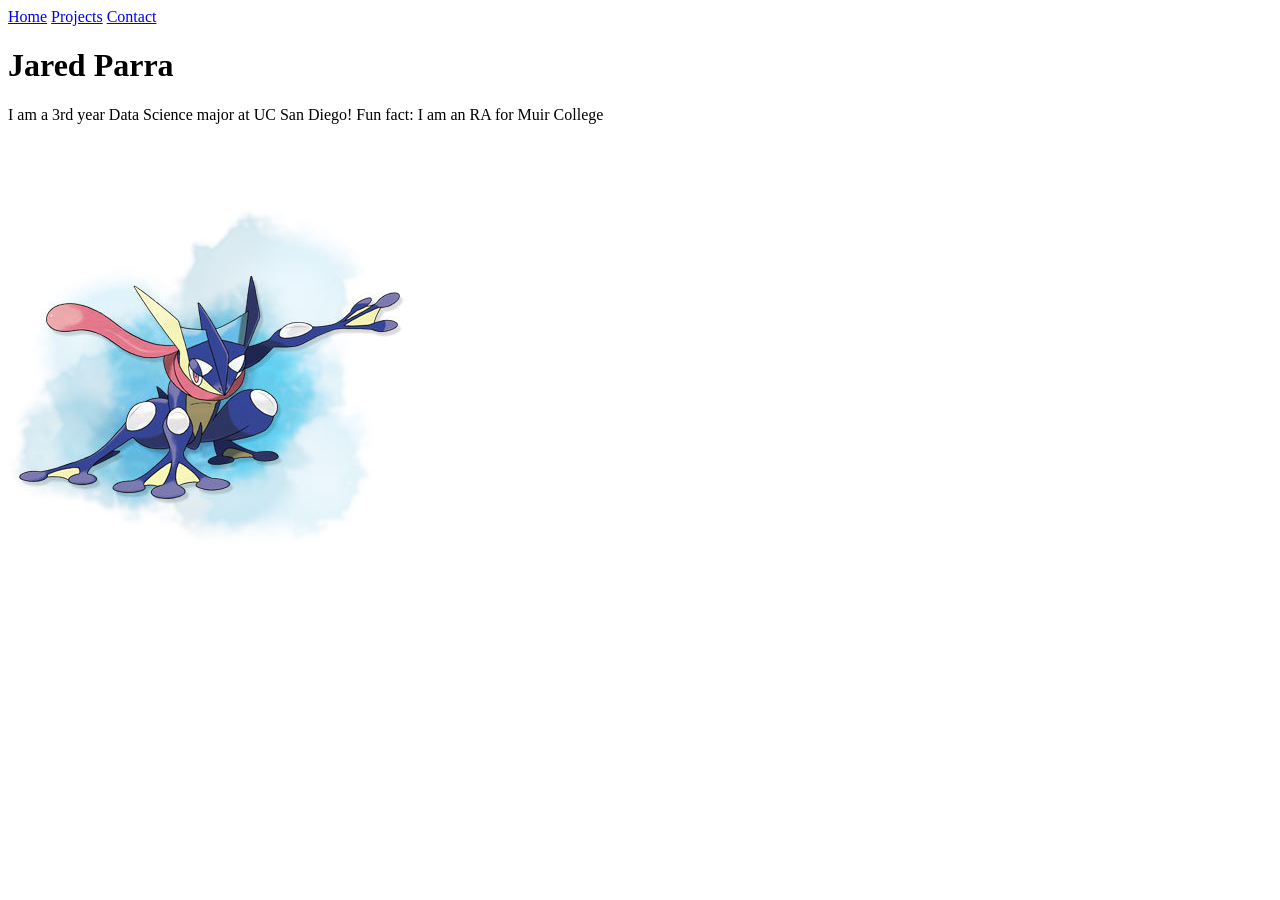
==== index.html @ f916d0a4 "fixed the linking" ====
<!DOCTYPE html>
<html lang="en">
<nav>
    <a href="/index.html">Home</a>
    <a href="/projects/index.html">Projects</a>
    <a href="/contact/index.html">Contact</a>
</nav>
<head>
    <meta charset="UTF-8">
    <link rel="stylesheet" href="style.css" />
    <meta name="viewport" content="width=device-width, initial-scale=1.0">
    <title>Jared Parra Personal site and portfolio</title>
    <h1>Jared Parra</h1>
    <p>I am a 3rd year Data Science major at UC San Diego! Fun fact: I am an RA for Muir College</p>
</head>
<body>
    <img src= "images/greninja.jpg"alt="This is a photo of my favorite pokemon Greninja. It is a Water and Dark type and is a starter pokemon from the Kalos region.">
</body>
</html>
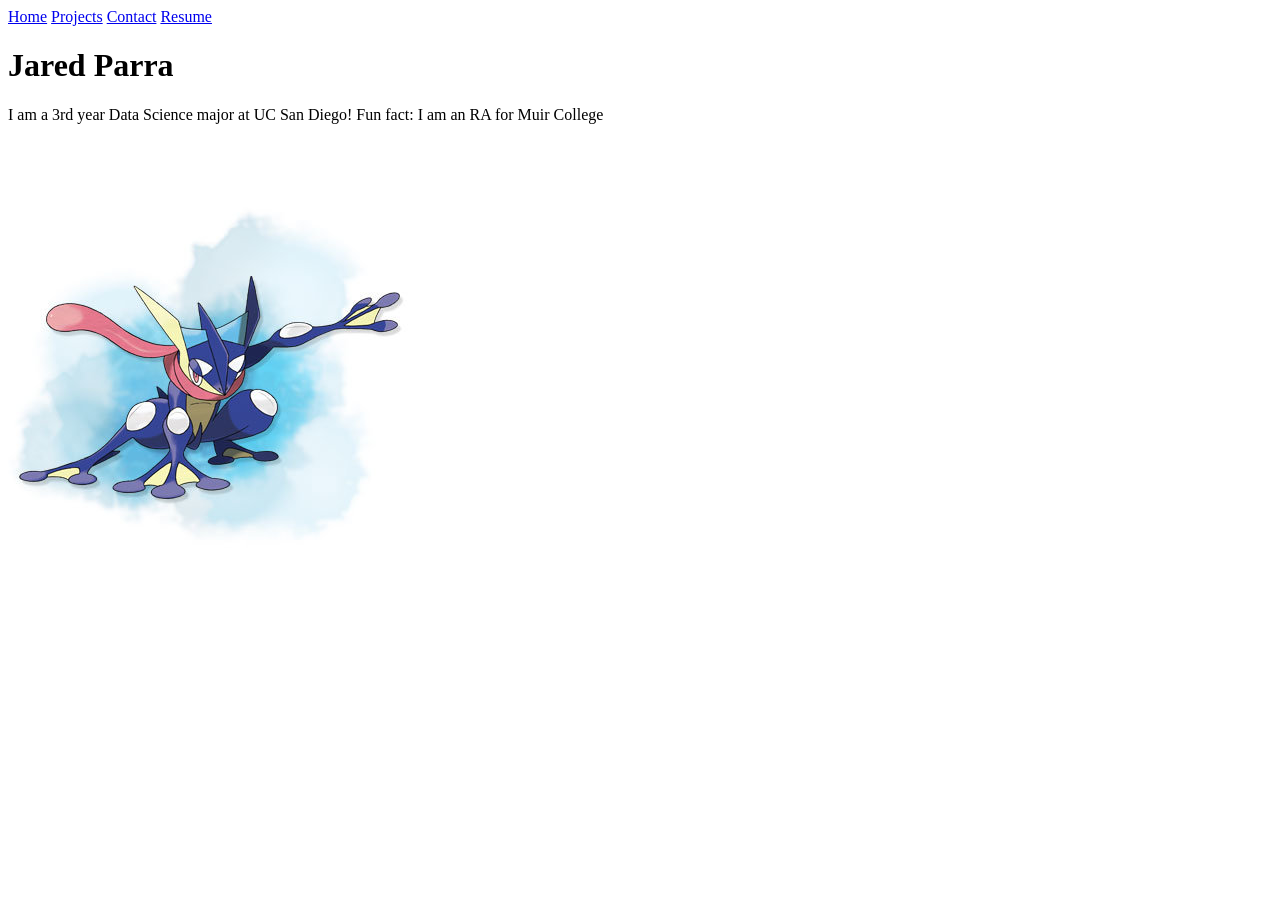
==== commit 681e6337: "added resume page" ====
--- a/index.html
+++ b/index.html
@@ -1,9 +1,10 @@
 <!DOCTYPE html>
 <html lang="en">
 <nav>
-    <a href="/index.html">Home</a>
-    <a href="/projects/index.html">Projects</a>
-    <a href="/contact/index.html">Contact</a>
+    <a href="index.html">Home</a>
+    <a href="projects/index.html">Projects</a>
+    <a href="contact/index.html">Contact</a>
+    <a href="resume/index.html">Resume</a>
 </nav>
 <head>
     <meta charset="UTF-8">
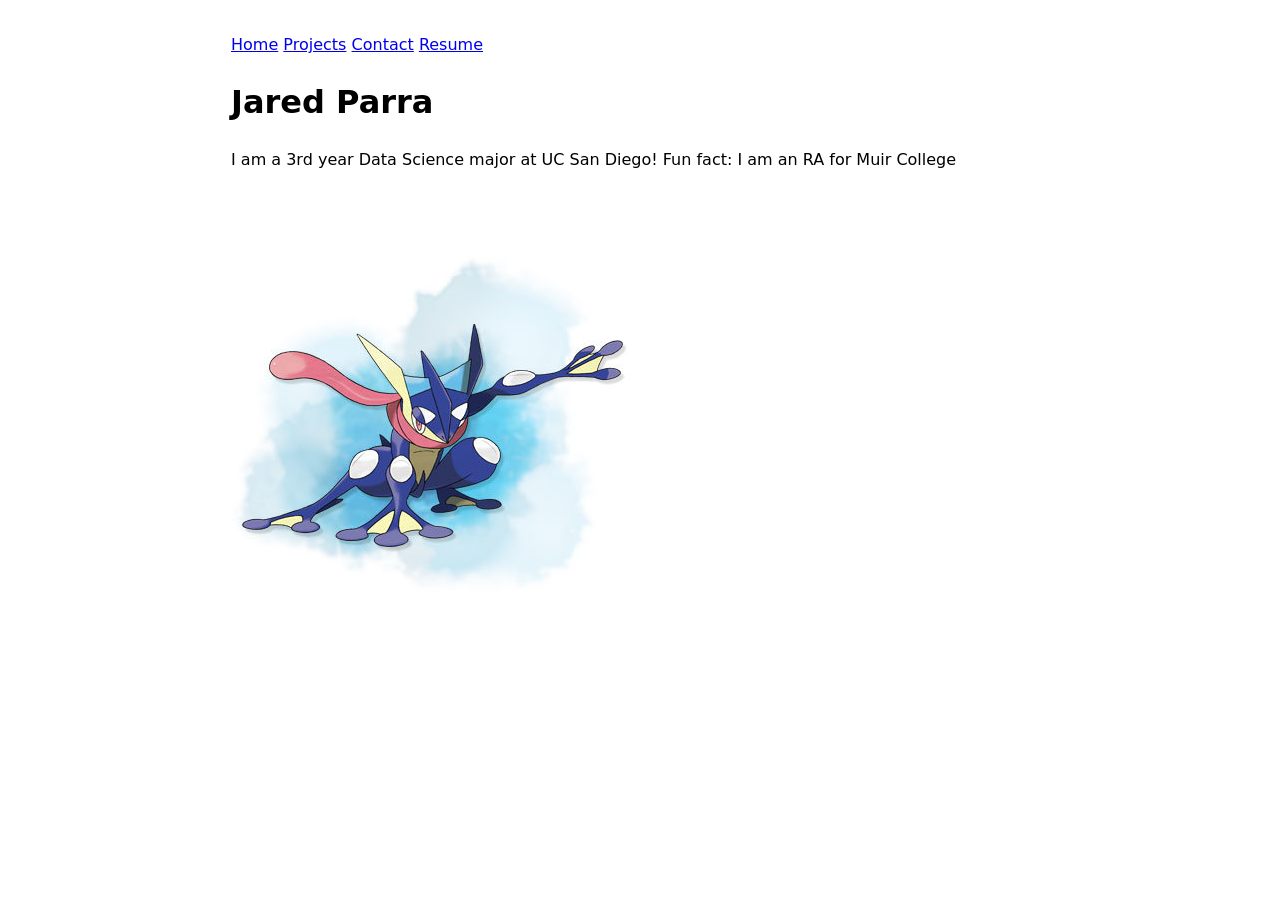
==== commit 2fdf1b2e: "fixed html" ====
--- a/index.html
+++ b/index.html
@@ -1,20 +1,22 @@
 <!DOCTYPE html>
 <html lang="en">
-<nav>
-    <a href="index.html">Home</a>
-    <a href="projects/index.html">Projects</a>
-    <a href="contact/index.html">Contact</a>
-    <a href="resume/index.html">Resume</a>
-</nav>
 <head>
     <meta charset="UTF-8">
-    <link rel="stylesheet" href="style.css" />
     <meta name="viewport" content="width=device-width, initial-scale=1.0">
     <title>Jared Parra Personal site and portfolio</title>
+    <link rel="stylesheet" href="style.css">
+</head>
+<body>
+    <nav>
+        <a href="index.html">Home</a>
+        <a href="projects/index.html">Projects</a>
+        <a href="contact/index.html">Contact</a>
+        <a href="resume/index.html">Resume</a>
+    </nav>
+
     <h1>Jared Parra</h1>
     <p>I am a 3rd year Data Science major at UC San Diego! Fun fact: I am an RA for Muir College</p>
-</head>
-<body>
-    <img src= "images/greninja.jpg"alt="This is a photo of my favorite pokemon Greninja. It is a Water and Dark type and is a starter pokemon from the Kalos region.">
+
+    <img src="images/greninja.jpg" alt="This is a photo of my favorite pokemon Greninja. It is a Water and Dark type and is a starter pokemon from the Kalos region.">
 </body>
 </html>
--- a/style.css
+++ b/style.css
@@ -0,0 +1,9 @@
+body {
+  /* Set line height to 1.5 times the font size
+	   and use the OS’s UI font as the website font
+	 */
+  font: 100%/1.5 system-ui;
+  max-width: 100ch;
+  margin-inline: max(1em, (100% - 100ch) / 2);
+  padding: 25px 50px 75px 100px;
+}
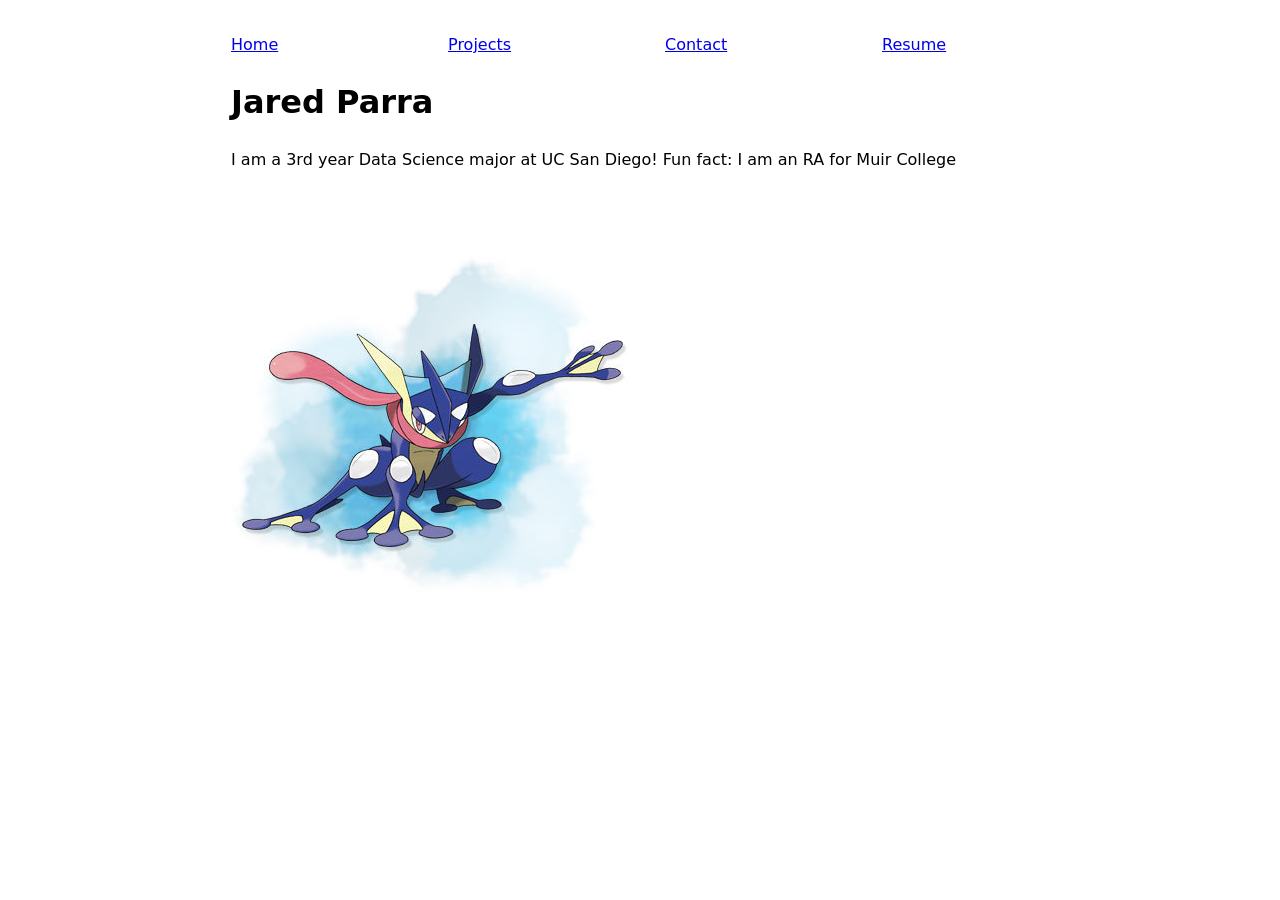
==== commit 83768fa4: "updated some bugs with html" ====
--- a/index.html
+++ b/index.html
@@ -8,7 +8,7 @@
 </head>
 <body>
     <nav>
-        <a href="index.html">Home</a>
+        <a href="index.html" class="current">Home</a>
         <a href="projects/index.html">Projects</a>
         <a href="contact/index.html">Contact</a>
         <a href="resume/index.html">Resume</a>
--- a/style.css
+++ b/style.css
@@ -6,4 +6,11 @@
   max-width: 100ch;
   margin-inline: max(1em, (100% - 100ch) / 2);
   padding: 25px 50px 75px 100px;
+}
+nav {
+  display: flex;
+}
+
+nav a {
+  flex: 1;
 }
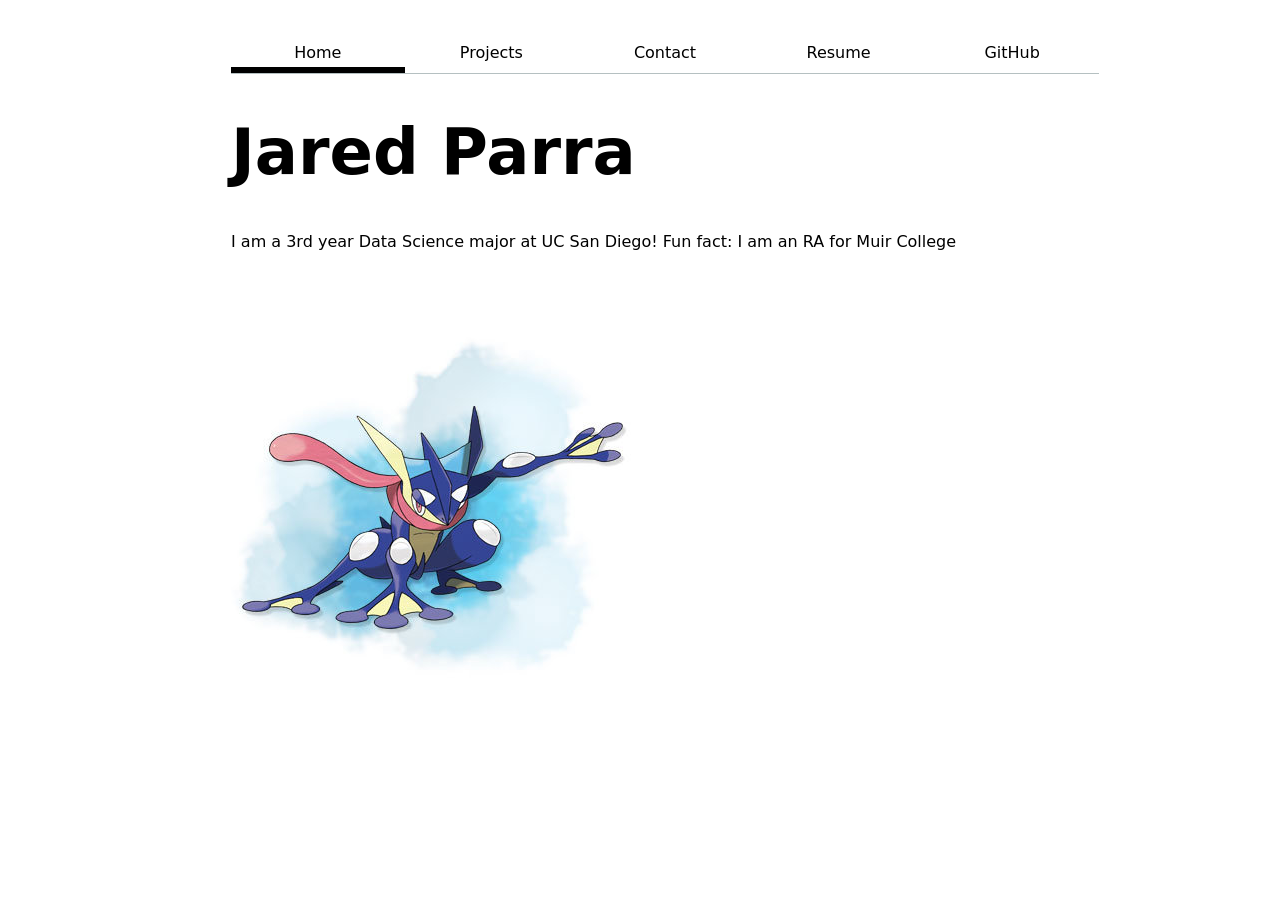
==== commit 186ff032: "Should be final" ====
--- a/index.html
+++ b/index.html
@@ -12,6 +12,7 @@
         <a href="projects/index.html">Projects</a>
         <a href="contact/index.html">Contact</a>
         <a href="resume/index.html">Resume</a>
+        <a href="https://github.com/jaredp05" target="_blank">GitHub</a>
     </nav>
 
     <h1>Jared Parra</h1>
--- a/style.css
+++ b/style.css
@@ -1,16 +1,140 @@
+:root {
+  --color-accent: oklch(65% 50% 0);
+}
+
+html {
+  accent-color: var(--color-accent);
+}
+
 body {
-  /* Set line height to 1.5 times the font size
-	   and use the OS’s UI font as the website font
-	 */
   font: 100%/1.5 system-ui;
   max-width: 100ch;
   margin-inline: max(1em, (100% - 100ch) / 2);
   padding: 25px 50px 75px 100px;
 }
+
 nav {
   display: flex;
+  border-bottom: 1px solid oklch(80% 3% 200);
+  margin-bottom: 2em;
 }
 
 nav a {
   flex: 1;
+  text-decoration: none;
+  color: inherit;
+  text-align: center;
+  padding: 0.5em;
+}
+
+nav a.current {
+  border-bottom: 0.4em solid black;
+  padding-bottom: 0.1em;
+}
+
+nav a:hover   {
+  border-bottom: 0.4em solid var(--color-accent);
+  padding-bottom: 0.1em;
+  background-color: oklch(from var(--color-accent) 95% 5% h)3
+}
+input,
+textarea,
+button {
+  font: inherit;
+}
+
+form {
+  display: grid;
+  grid-template-columns: auto 1fr;
+  gap: 1em;
+}
+
+label {
+  display: grid;
+  grid-template-columns: subgrid;
+  grid-column: 1 / -1;
+}
+
+button {
+  grid-column: 1 / -1;
+}
+
+.projects {
+    display: grid;
+    grid-template-columns: repeat(auto-fill, minmax(15em, 1fr));
+    gap: 1em;
+}
+
+.projects article {
+    display: grid;
+    grid-template-rows: subgrid;
+    grid-row: span 3;
+}
+.projects h2 {
+    margin: 0;
+}
+
+.projects img {
+    width: 100%;
+}
+
+h1 {
+  font-size: 400%;
+}
+
+h1, h2, h3, h4, h5, h6 {
+  line-height: 1.1;
+  text-wrap: balance;
+}
+.resume {
+  max-width: 75ch;
+  margin-inline: auto;
+}
+
+.resume h1 {
+  font-size: 3.5rem;
+  margin-bottom: 0.5em;
+}
+
+.resume h2 {
+  font-size: 1.5rem;
+  border-bottom: 2px solid oklch(80% 3% 200);
+  padding-bottom: 0.2em;
+  margin-top: 2rem;
+  margin-bottom: 1rem;
+}
+
+.resume h3 {
+  font-size: 1.1rem;
+  margin-bottom: 0.2em;
+}
+
+.resume p {
+  margin: 0.4em 0;
+}
+
+.resume ul {
+  margin-top: 0.5em;
+  padding-left: 1.5em;
+}
+
+.resume li {
+  margin-bottom: 0.4em;
+}
+
+.resume section {
+  margin-bottom: 2rem;
+}
+
+.resume article {
+  margin-bottom: 1.5rem;
+}
+
+.resume header p {
+  margin: 0;
+}
+
+.resume time {
+  color: #555;
+  font-style: italic;
 }
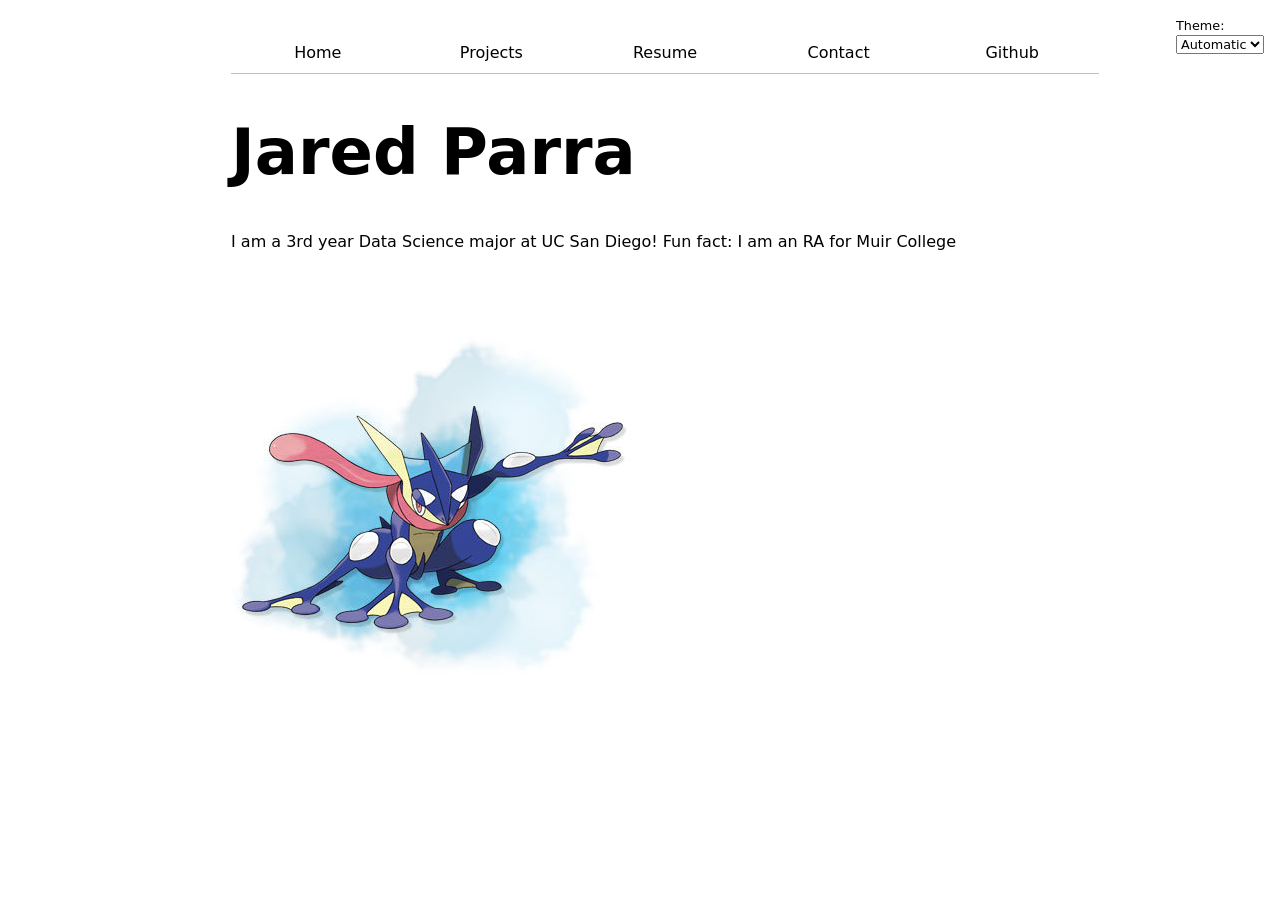
==== commit 656379ba: "added javascript" ====
--- a/index.html
+++ b/index.html
@@ -5,15 +5,11 @@
     <meta name="viewport" content="width=device-width, initial-scale=1.0">
     <title>Jared Parra Personal site and portfolio</title>
     <link rel="stylesheet" href="style.css">
+    <script type="module" src="global.js"></script>
+
 </head>
 <body>
-    <nav>
-        <a href="index.html" class="current">Home</a>
-        <a href="projects/index.html">Projects</a>
-        <a href="contact/index.html">Contact</a>
-        <a href="resume/index.html">Resume</a>
-        <a href="https://github.com/jaredp05" target="_blank">GitHub</a>
-    </nav>
+   
 
     <h1>Jared Parra</h1>
     <p>I am a 3rd year Data Science major at UC San Diego! Fun fact: I am an RA for Muir College</p>
--- a/style.css
+++ b/style.css
@@ -14,8 +14,9 @@
 }
 
 nav {
+  --border-color: oklch(50% 10% 200 / 40%);
   display: flex;
-  border-bottom: 1px solid oklch(80% 3% 200);
+  border-bottom: 1px solid var(--border-color);
   margin-bottom: 2em;
 }
 
@@ -28,18 +29,18 @@
 }
 
 nav a.current {
-  border-bottom: 0.4em solid black;
+  border-bottom: 0.4em solid currentColor;
   padding-bottom: 0.1em;
 }
 
 nav a:hover   {
   border-bottom: 0.4em solid var(--color-accent);
   padding-bottom: 0.1em;
-  background-color: oklch(from var(--color-accent) 95% 5% h)3
-}
+  background-color: color-mix(in oklch, var(--color-accent), canvas 85%);}
 input,
 textarea,
-button {
+button,
+select {
   font: inherit;
 }
 
@@ -98,7 +99,7 @@
 
 .resume h2 {
   font-size: 1.5rem;
-  border-bottom: 2px solid oklch(80% 3% 200);
+  border-bottom: 2px solid oklch(50% 10% 200 / 40%);
   padding-bottom: 0.2em;
   margin-top: 2rem;
   margin-bottom: 1rem;
@@ -137,4 +138,13 @@
 .resume time {
   color: #555;
   font-style: italic;
+}
+html {
+  color-scheme: light dark;
+}
+.color-scheme {
+  position: absolute;
+  top: 1rem;
+  right: 1rem;
+  font-size: 80%;
 }
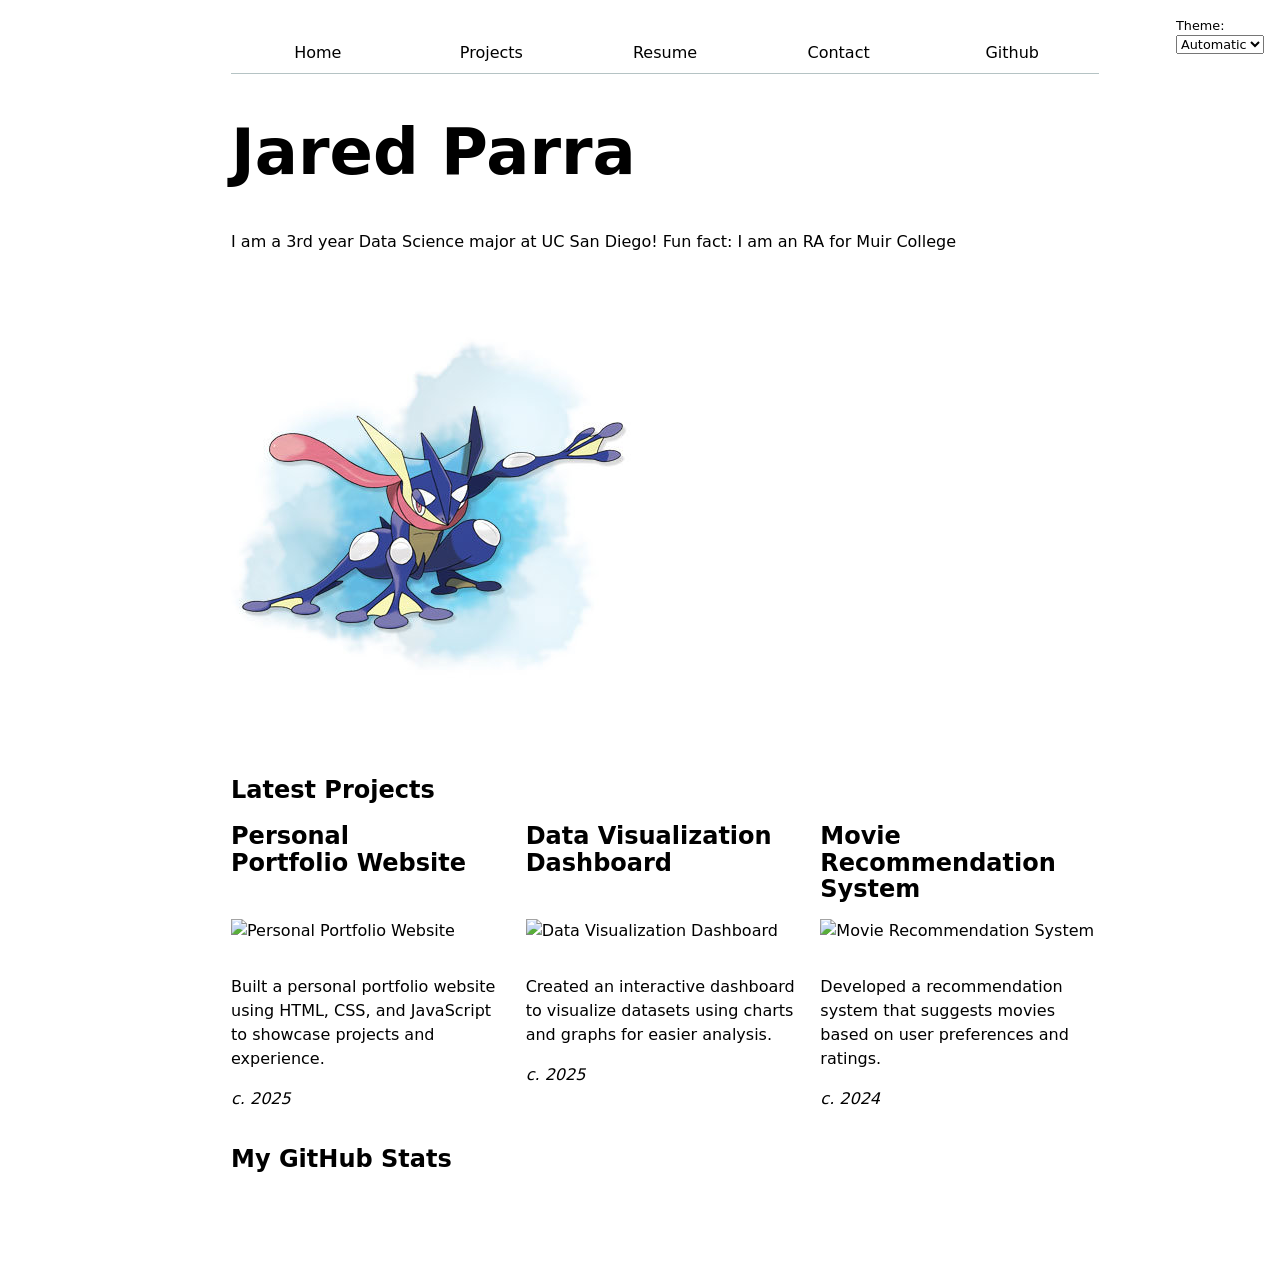
==== commit ea3da0e4: "lab 5" ====
--- a/index.html
+++ b/index.html
@@ -6,6 +6,7 @@
     <title>Jared Parra Personal site and portfolio</title>
     <link rel="stylesheet" href="style.css">
     <script type="module" src="global.js"></script>
+    <script src="index.js" type="module" defer></script>
 
 </head>
 <body>
@@ -14,6 +15,12 @@
     <h1>Jared Parra</h1>
     <p>I am a 3rd year Data Science major at UC San Diego! Fun fact: I am an RA for Muir College</p>
 
-    <img src="images/greninja.jpg" alt="This is a photo of my favorite pokemon Greninja. It is a Water and Dark type and is a starter pokemon from the Kalos region.">
+    <img src="images/greninja.jpg" alt="This is a photo of my favorite pokemon">
+
+    <h2>Latest Projects</h2>
+    <div class="projects"></div>
+
+    <h2>My GitHub Stats</h2>
+    <div id="profile-stats"></div>   
 </body>
 </html>
--- a/style.css
+++ b/style.css
@@ -147,4 +147,65 @@
   top: 1rem;
   right: 1rem;
   font-size: 80%;
+}
+#projects-pie-plot {
+  max-width: 20em;
+  margin-block: 2em;
+  overflow: visible;
+}
+
+.legend {
+  display: grid;
+  grid-template-columns: repeat(auto-fill, minmax(9em, 1fr));
+  gap: 1em;
+  border: 1px solid oklch(80% 3% 200);
+  padding: 1em;
+  margin-block: 1em 2em;
+  list-style: none;
+}
+
+.legend-item {
+  display: flex;
+  align-items: center;
+  gap: 0.5em;
+}
+
+.swatch {
+  display: inline-block;
+  width: 1em;
+  aspect-ratio: 1 / 1;
+  background: var(--color);
+  border-radius: 0.2em;
+}
+.chart-container {
+  display: flex;
+  align-items: center;
+  gap: 2em;
+  margin-block: 2em;
+}
+
+.chart-container svg {
+  max-width: 20em;
+}
+
+.legend {
+  flex: 1;
+}
+#projects-pie-plot path {
+  transition: 300ms;
+}
+
+#projects-pie-plot:has(path:hover) path:not(:hover) {
+  opacity: 0.5;
+}
+#projects-pie-plot path {
+  cursor: pointer;
+}
+
+.selected {
+  --color: oklch(60% 45% 0) !important;
+}
+
+.selected:is(path) {
+  fill: var(--color);
 }
